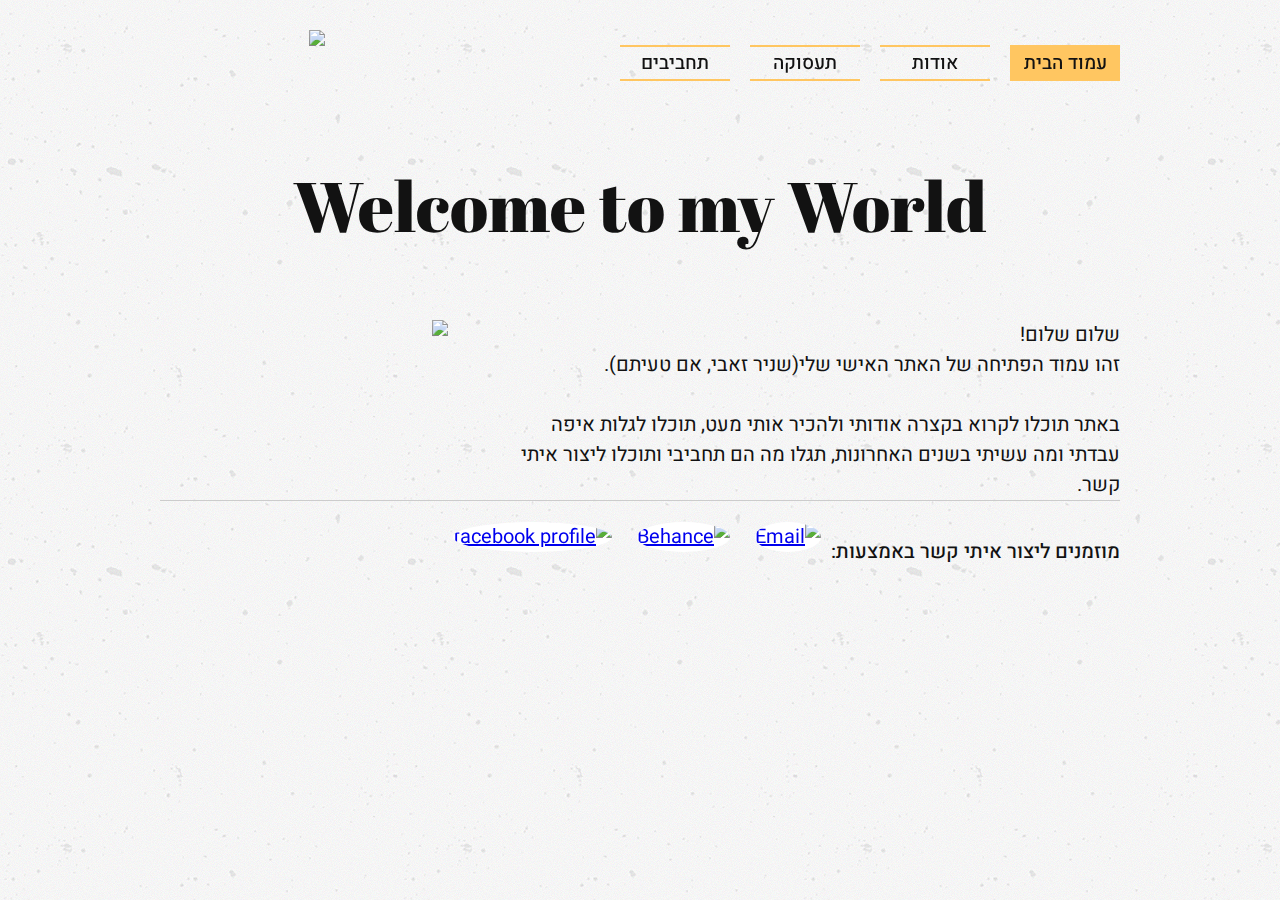
==== myProfileWeb/index.html @ 2a8f3520 "Add files via upload" ====
﻿<!doctype html>
<html lang="">
<head>
    <meta charset="utf-8" />
    <title>Snir Zeavi | עמוד הבית</title>
    <meta name="description" content="זהו האתר האישי של שניר זאבי, באתר תוכלו לקרוא אודותי, לראות את ההיסוריה התעסוקתית שלי, תחביבי ותמצאו דרכים ליצירת קשר" />
    <meta name="keywords" content="שניר זאבי,אתר אישי,קריירה,תחביבים,צילום,עיצוב,טיולים בעולם" />
    <meta name="author" content="Snir Zeavi" />
    <meta name="viewport" content="width=device-width, initial-scale=1.0, user-scalable=yes">

    <!-- CSS -->
    <link href="styles/reset.css" rel="stylesheet" />
    <link href="styles/myStyle.css" rel="stylesheet" />
    <link href="https://fonts.googleapis.com/css?family=Heebo:400,500&amp;subset=hebrew" rel="stylesheet">
    <link href="https://fonts.googleapis.com/css?family=Abril+Fatface" rel="stylesheet">

    <!-- Scripts -->
    <script src="jScripts/jquery-1.12.0.min.js"></script>

</head>
<body>
    <div id="container">
        <header>
            <h1 class="logo"><a href="index.html" alt="logo"><img src="../img/logo.png" /></a></h1>
            <nav id="nav1">
                <ul>
                    <li><a href="index.html" class="active_nav">עמוד הבית</a></li>
                    <li><a href="about.html">אודות</a></li>
                    <li><a href="career.html">תעסוקה</a></li>
                    <li><a href="hobbies.html">תחביבים</a></li>
                </ul>
            </nav>
        </header>

        <section id="welcome">
        <p>Welcome to my World</p>
        </section>

        <section id="main_text">
            <p>שלום שלום! <br />
            זהו עמוד הפתיחה של האתר האישי שלי(שניר זאבי, אם טעיתם).<br /><br />
            באתר תוכלו לקרוא בקצרה אודותי ולהכיר אותי מעט, תוכלו לגלות איפה עבדתי ומה עשיתי בשנים האחרונות, תגלו מה הם תחביבי ותוכלו ליצור איתי קשר.
            </p>
            <img src="../img/myPic.png" />
        </section>
        <hr />
        <footer>
            <section id="lookFor">
                <p>מוזמנים ליצור איתי קשר באמצעות:</p>
                <ul>
                    <li><a href="mailto:Snir@live.com" target="_self"><img src="../img/email-icon.png" alt="Email" /></a></li>
                    <li><a href="http://www.behance.com/snirz" target="_blank"><img src="../img/behance-logo.png" alt="Behance" /></a></li>
                    <li><a href="http://www.facebook.com/snirze" target="_blank"><img src="../img/facebook-logo.png" alt="facebook profile" /></a></li>
                </ul>
            </section>
        </footer>
       
        
    </div>
</body>
</html>
---- myProfileWeb/styles/myStyle.css ----
body {
    direction: rtl;
    background-image: url('../img/bg-texture.png');
    font-family: 'Heebo', sans-serif;
    background-color: #ffffff;
}

#container {
    width: 960px;
    margin: 0 auto;
    color: #121212;
    font-size: 20px;
    font-weight: 400;
    line-height:30px;
}

header {
    margin-top: 30px;
    height: 100px;
}

header h1.logo {
    float: left;
    display: inline-block;
    width: 25%;
}

header h1 a img {
    width: 165px;
    float: left;
}

#nav1 {
    margin-top: 15px;
    float:right;
    display: inline-block;
}

header nav ul li {
    display: inline-block;
}

header nav ul li a {
    font-family: 'Heebo medium',, sans-serif;
    border-top: #ffc661 2px solid;
    border-bottom: #ffc661 2px solid;
    margin-left: 15px;
    width: 110px;
    display: block;
    color: #121212;
    font-size: 19px;
    text-decoration: none;
    text-align: center;
    font-weight: 500;
    padding: 1px 0px;
    -webkit-transform: translateZ(0);
    transform: translateZ(0);
    box-shadow: 0 0 1px rgba(0,0,0,0);
    -webkit-backface-visibility: hidden;
    backface-visibility: hidden;
    -moz-osx-font-smoothing: grayscale;
    overflow: hidden;
    -webkit-transition-duration: .35s;
    transition-duration: .35s;
    -webkit-transition-property: color,background-color;
    transition-property: color,background-color;
}

header nav ul li a:hover {
    background-color: #ffc661;
}

header nav ul li a:active {
    background-color: #e7a229;
    border-top: #e7a229 2px solid;
    border-bottom: #e7a229 2px solid;
}

header nav ul li a.active_nav {
    background-color: #ffc661;
}

header nav ul li a.active_nav:active {
    background-color: #e7a229;
    border-top: #e7a229 2px solid;
    border-bottom: #e7a229 2px solid;
}

#bread {
    margin-top: -30px;
}

#bread ul li a {
    font-size: 14px;
    display: inline-block;
    padding-left: 7px;
    color: #121212;
    text-decoration:none;
}

#bread ul li a:hover {
    font-size: 14px;
    display: inline-block;
    padding-left: 7px;
    color: #a56900;
    text-decoration: none;
}

#bread ul li a:after {
    content: ">";
    font-size: 14px;
    display: inline-block;
    padding-right: 5px;
}

#bread ul li {
    font-size: 14px;
    display: inline-block;
}

#welcome {
    display: block;
    margin-top: 60px;
    margin-bottom: 100px; 
}

#welcome p {
    font-family: 'Abril Fatface', cursive;
    font-size: 70px;
    text-align: center;
}

#main_text p {
    float: right;
    display: inline-block;
    width: 65%;
}

#main_text img {
    float: left;
    width: 370px;
    display: inline-block;
    width: 30%;
}

footer {
    display: block;
}

#lookFor {
    display: inline-block;
    width: 100%;
}

#lookFor p {
    font-weight: 500;
    display: inline-block;
    float: right;
    padding-top: 15px;
}

#lookFor ul li {
    display: inline;
    list-style-type: none;
    padding: 10px;
}

#lookFor ul li:hover {
    -webkit-transform: translateY(-8px);
    transform: translateY(-8px);
    }


#lookFor ul li img {
    background-color: #fff;
    border-radius: 50%;
    -webkit-transform: translateZ(0);
    transform: translateZ(0);
    box-shadow: 0 0 1px rgba(0,0,0,0);
    -webkit-backface-visibility: hidden;
    backface-visibility: hidden;
    -moz-osx-font-smoothing: grayscale;
    overflow: hidden;
    -webkit-transition-duration: .3s;
    transition-duration: .3s;
    -webkit-transition-property: color,background-color;
    transition-property: color,background-color;
}

#lookFor ul li img:hover {
    background-color: rgba(255, 255, 255, 0.00);
}

#innerpage_text > h2 {
    font-size: 42px;
    margin: 20px 0px;
    line-height: 46px;
}

#innerpage_text > h3 {
    font-size: 22px;
}

hr {
    clear: both;   
}

#innerpage_text {
    width: 70%;
}

a#richkidText {
    color: #f15b55;
    text-decoration: none;
}

a:hover#richkidText {
    text-decoration: underline;
}

a#Mashyatext {
    color: #572600;
    text-decoration: none;
}

a:hover#Mashyatext {
    text-decoration: underline;
}

a#Masasiatext {
    color: #343030;
    text-decoration: none;
}

a:hover#Masasiatext {
    text-decoration: underline;
}

#innerpage_text a {
    color: #ea9f1a;
}

#innerpage_text a:hover {
    color: #ffc661;
    background-color:#121212;
}

#innerpage_text a:active {
    color: #ea9f1a;
}
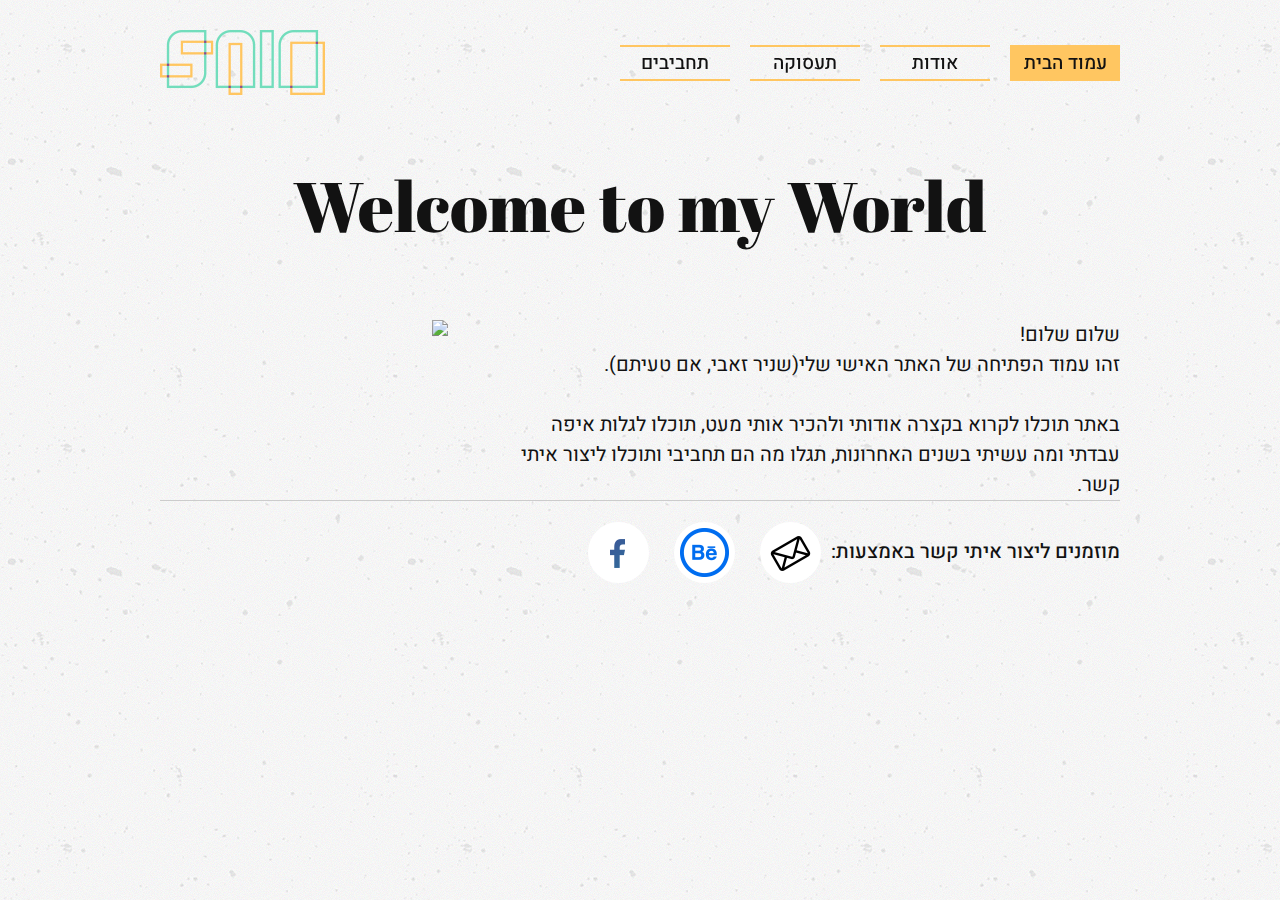
==== commit f7c13836: "Update index.html" ====
--- a/myProfileWeb/index.html
+++ b/myProfileWeb/index.html
@@ -21,7 +21,7 @@
 <body>
     <div id="container">
         <header>
-            <h1 class="logo"><a href="index.html" alt="logo"><img src="../img/logo.png" /></a></h1>
+            <h1 class="logo"><a href="index.html" alt="logo"><img src="img/logo.png" /></a></h1>
             <nav id="nav1">
                 <ul>
                     <li><a href="index.html" class="active_nav">עמוד הבית</a></li>
@@ -48,9 +48,9 @@
             <section id="lookFor">
                 <p>מוזמנים ליצור איתי קשר באמצעות:</p>
                 <ul>
-                    <li><a href="mailto:Snir@live.com" target="_self"><img src="../img/email-icon.png" alt="Email" /></a></li>
-                    <li><a href="http://www.behance.com/snirz" target="_blank"><img src="../img/behance-logo.png" alt="Behance" /></a></li>
-                    <li><a href="http://www.facebook.com/snirze" target="_blank"><img src="../img/facebook-logo.png" alt="facebook profile" /></a></li>
+                    <li><a href="mailto:Snir@live.com" target="_self"><img src="img/email-icon.png" alt="Email" /></a></li>
+                    <li><a href="http://www.behance.com/snirz" target="_blank"><img src="img/behance-logo.png" alt="Behance" /></a></li>
+                    <li><a href="http://www.facebook.com/snirze" target="_blank"><img src="img/facebook-logo.png" alt="facebook profile" /></a></li>
                 </ul>
             </section>
         </footer>
--- a/myProfileWeb/styles/myStyle.css
+++ b/myProfileWeb/styles/myStyle.css
@@ -210,7 +210,7 @@
 }
 
 a#richkidText {
-    color: #f15b55;
+    color: #f15b55 !important;
     text-decoration: none;
 }
 
@@ -219,7 +219,7 @@
 }
 
 a#Mashyatext {
-    color: #572600;
+    color: #572600 !important;
     text-decoration: none;
 }
 
@@ -228,7 +228,7 @@
 }
 
 a#Masasiatext {
-    color: #343030;
+    color: #343030 !important;
     text-decoration: none;
 }
 
@@ -247,4 +247,4 @@
 
 #innerpage_text a:active {
     color: #ea9f1a;
-}+}
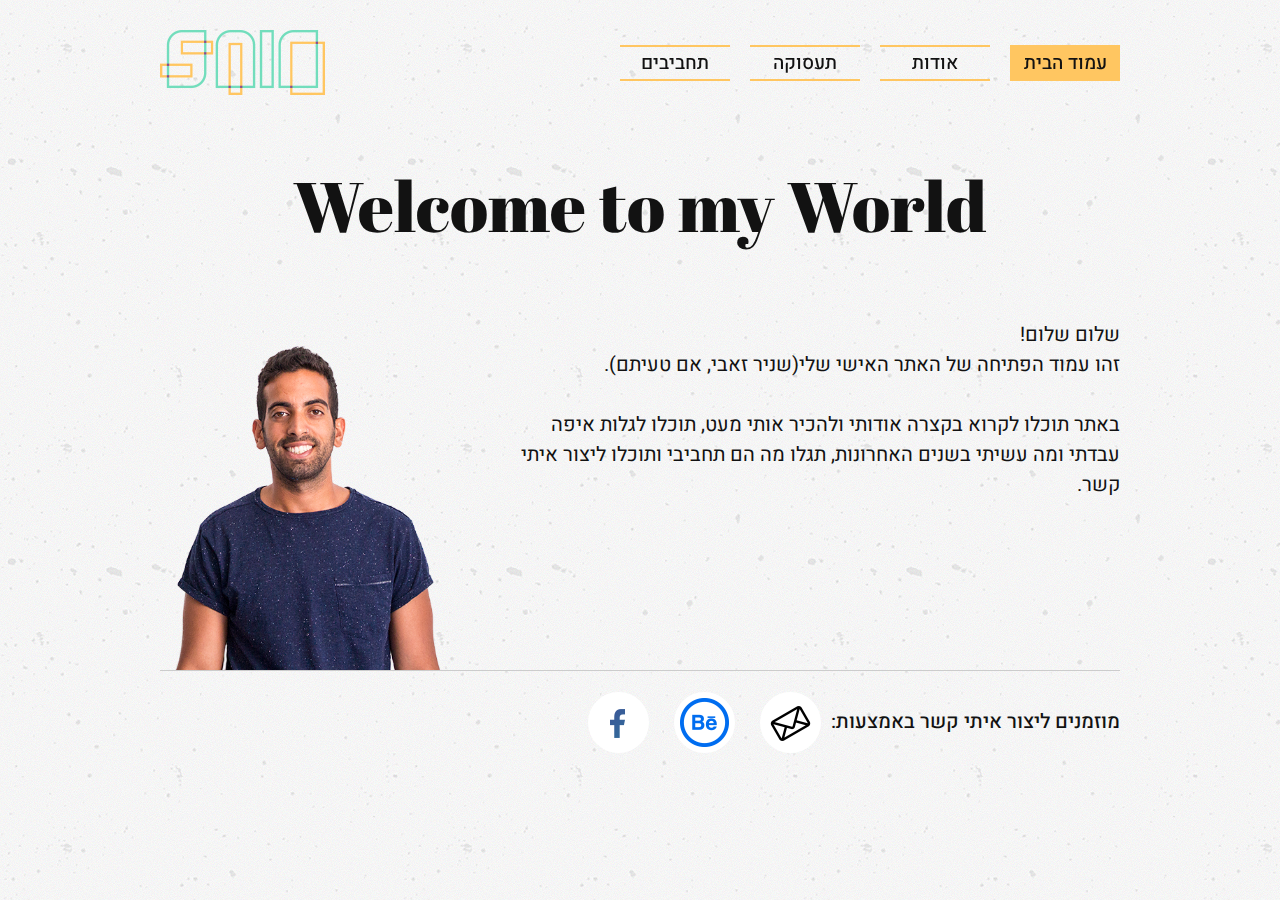
==== commit 7c7062de: "Update index.html" ====
--- a/myProfileWeb/index.html
+++ b/myProfileWeb/index.html
@@ -41,7 +41,7 @@
             זהו עמוד הפתיחה של האתר האישי שלי(שניר זאבי, אם טעיתם).<br /><br />
             באתר תוכלו לקרוא בקצרה אודותי ולהכיר אותי מעט, תוכלו לגלות איפה עבדתי ומה עשיתי בשנים האחרונות, תגלו מה הם תחביבי ותוכלו ליצור איתי קשר.
             </p>
-            <img src="../img/myPic.png" />
+            <img src="img/myPic.png" />
         </section>
         <hr />
         <footer>
